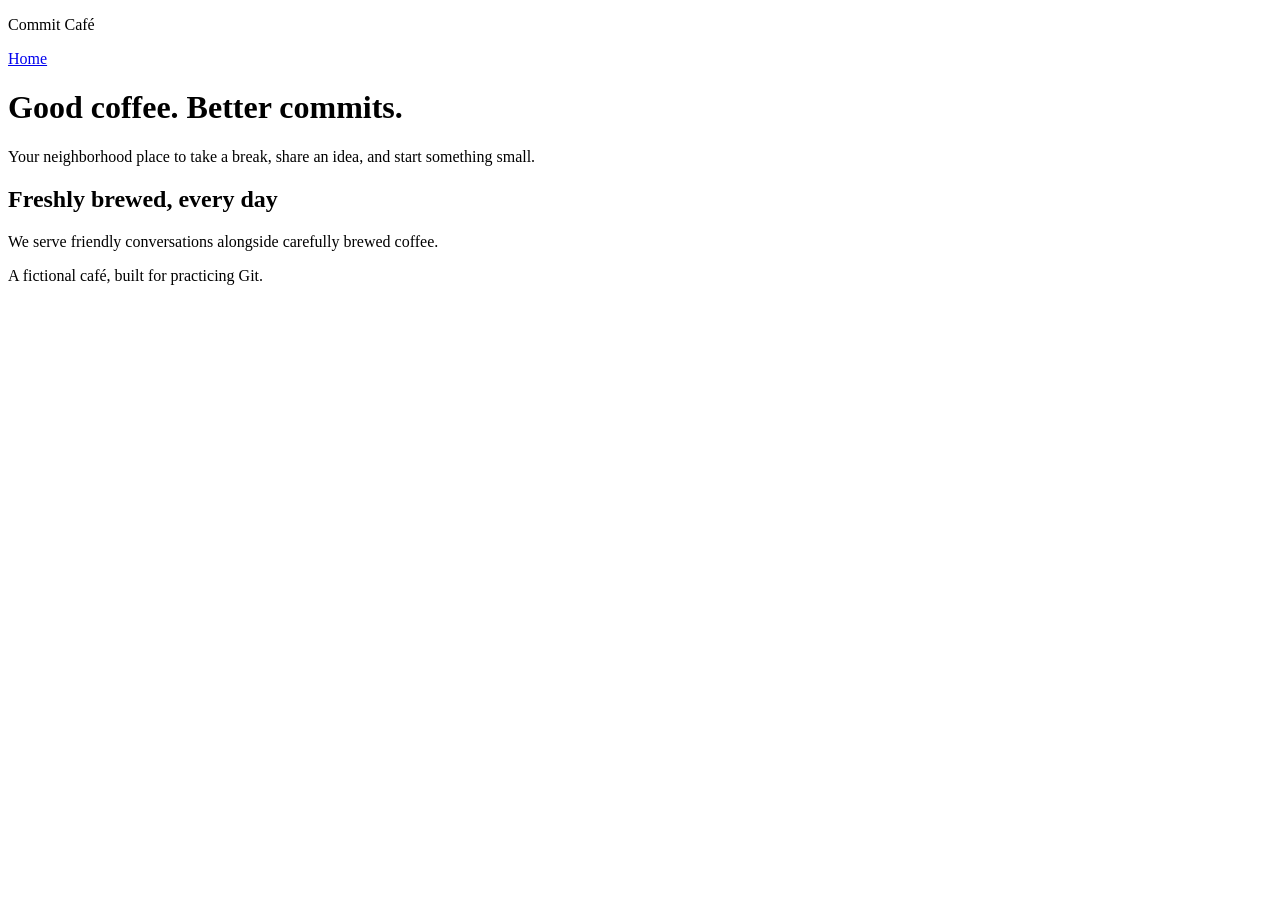
==== index.html @ ac2ff211 "feat: add the café landing page" ====
<!doctype html>
<html lang="en">
<head>
  <meta charset="utf-8">
  <meta name="viewport" content="width=device-width, initial-scale=1">
  <meta name="description" content="A fictional neighborhood café for a hands-on Git workshop.">
  <title>Home | Commit Café</title>
</head>
<body>
  <header>
    <p class="brand">Commit Café</p>
    <nav aria-label="Main navigation"><a href="index.html">Home</a></nav>
  </header>
  <main id="main">
    <h1>Good coffee. Better commits.</h1>
    <p>Your neighborhood place to take a break, share an idea, and start something small.</p>
    <section>
      <h2>Freshly brewed, every day</h2>
      <p>We serve friendly conversations alongside carefully brewed coffee.</p>
    </section>
  </main>
  <footer><p>A fictional café, built for practicing Git.</p></footer>
</body>
</html>
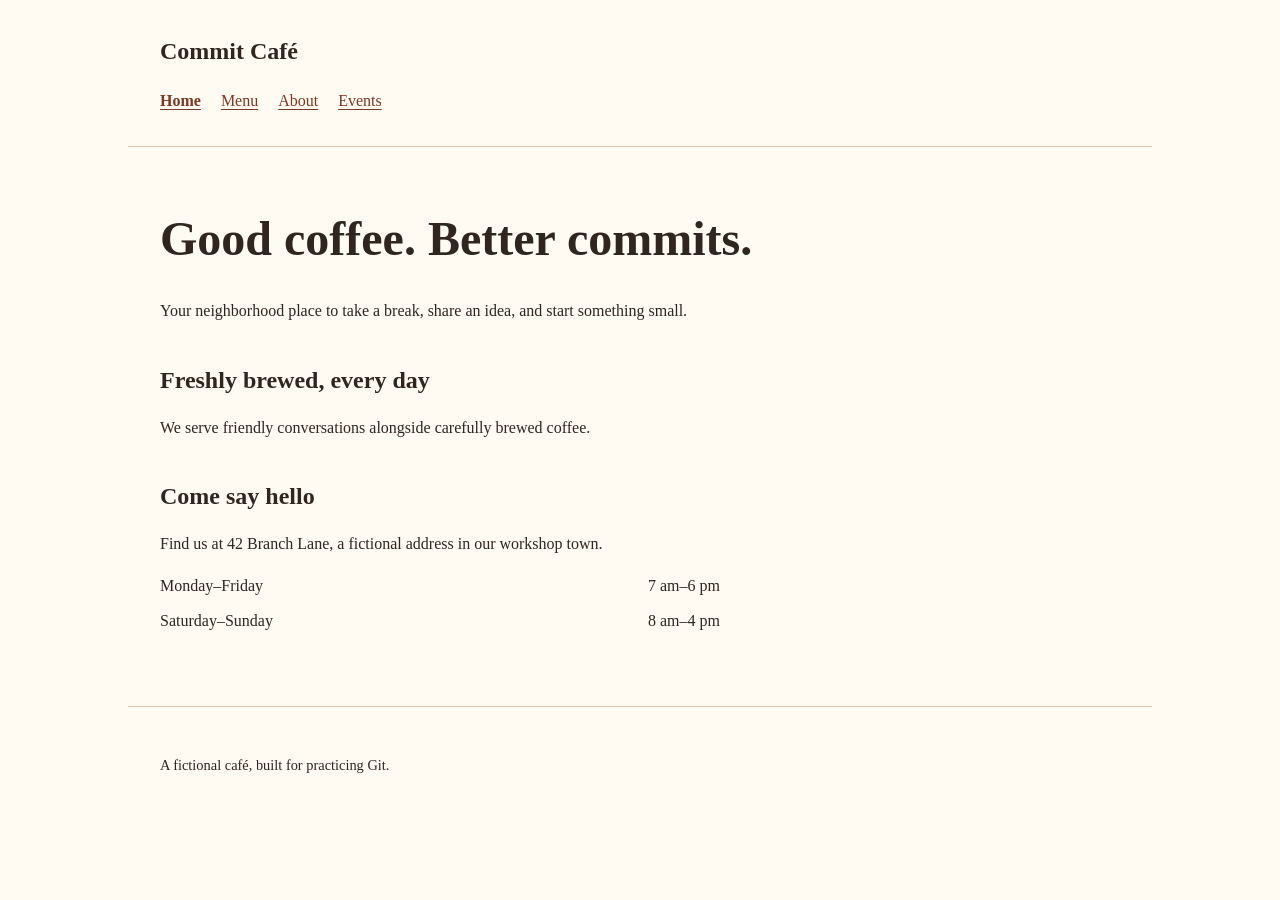
==== commit 9312a2f0: "feat: add keyboard skip links and current page indicators" ====
--- a/index.html
+++ b/index.html
@@ -5,11 +5,13 @@
   <meta name="viewport" content="width=device-width, initial-scale=1">
   <meta name="description" content="A fictional neighborhood café for a hands-on Git workshop.">
   <title>Home | Commit Café</title>
+  <link rel="stylesheet" href="styles.css">
 </head>
 <body>
+  <a class="skip-link" href="#main">Skip to content</a>
   <header>
     <p class="brand">Commit Café</p>
-    <nav aria-label="Main navigation"><a href="index.html">Home</a></nav>
+    <nav aria-label="Main navigation"><a href="index.html" aria-current="page">Home</a><a href="menu.html">Menu</a><a href="about.html">About</a><a href="events.html">Events</a></nav>
   </header>
   <main id="main">
     <h1>Good coffee. Better commits.</h1>
@@ -18,6 +20,14 @@
       <h2>Freshly brewed, every day</h2>
       <p>We serve friendly conversations alongside carefully brewed coffee.</p>
     </section>
+    <section>
+      <h2>Come say hello</h2>
+      <p>Find us at 42 Branch Lane, a fictional address in our workshop town.</p>
+      <dl class="hours">
+        <dt>Monday–Friday</dt><dd>7 am–6 pm</dd>
+        <dt>Saturday–Sunday</dt><dd>8 am–4 pm</dd>
+      </dl>
+    </section>
   </main>
   <footer><p>A fictional café, built for practicing Git.</p></footer>
 </body>
--- a/styles.css
+++ b/styles.css
@@ -0,0 +1,41 @@
+:root {
+  color-scheme: light;
+  --paper: #fffaf2;
+  --ink: #30261f;
+  --accent: #7b3822;
+  --line: #dac7b3;
+}
+
+* { box-sizing: border-box; }
+body {
+  margin: 0;
+  background: var(--paper);
+  color: var(--ink);
+  font-family: Georgia, serif;
+  line-height: 1.65;
+}
+header, main, footer { max-width: 64rem; margin: auto; padding: 2rem; }
+header { border-bottom: 1px solid var(--line); }
+.brand { font-size: 1.5rem; font-weight: bold; margin: 0 0 1rem; }
+h1 { font-size: 3rem; line-height: 1.15; }
+h2 { line-height: 1.25; }
+a { color: var(--accent); text-underline-offset: 0.2em; }
+nav { display: flex; gap: 1.25rem; flex-wrap: wrap; }
+section { margin-block: 2.5rem; }
+footer { border-top: 1px solid var(--line); font-size: 0.9rem; }
+
+.menu-list { list-style: none; padding: 0; }
+.menu-list li { display: flex; justify-content: space-between; gap: 1rem; padding-block: 0.75rem; border-bottom: 1px solid var(--line); }
+.hours { display: grid; grid-template-columns: 1fr 1fr; gap: 0.5rem 1rem; }
+.hours dd { margin: 0; }
+@media (max-width: 36rem) {
+  header, main, footer { padding: 1.25rem; }
+  h1 { font-size: 2.25rem; }
+  .hours { grid-template-columns: 1fr; }
+  .hours dd { margin-bottom: 0.75rem; }
+}
+
+a:focus-visible { outline: 3px solid var(--accent); outline-offset: 4px; }
+nav a[aria-current="page"] { font-weight: bold; }
+.skip-link { position: absolute; left: 1rem; top: -10rem; padding: 0.75rem; background: var(--paper); }
+.skip-link:focus { top: 1rem; }
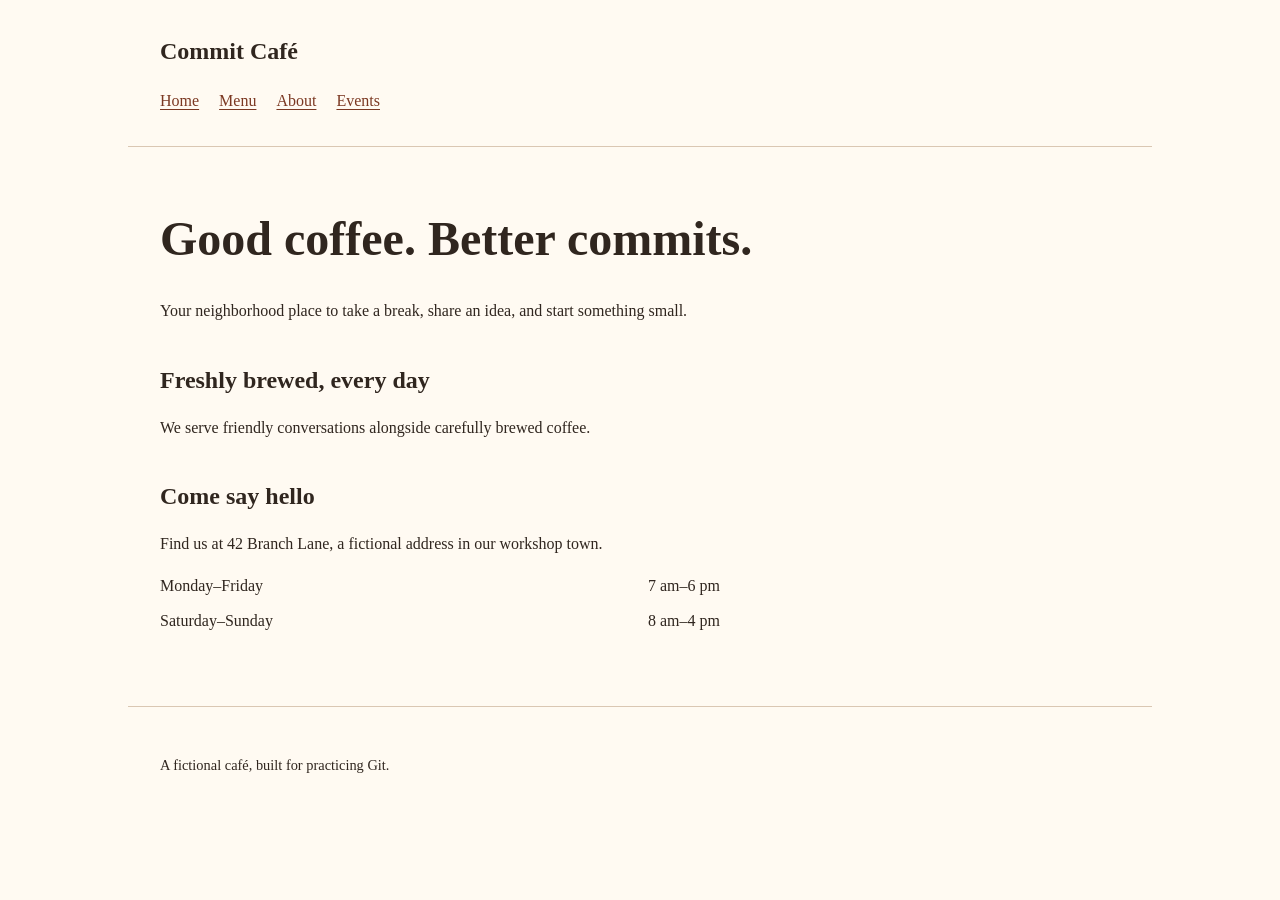
==== commit 4ae602ba: "feat: make community events reachable from every page" ====
--- a/index.html
+++ b/index.html
@@ -8,10 +8,9 @@
   <link rel="stylesheet" href="styles.css">
 </head>
 <body>
-  <a class="skip-link" href="#main">Skip to content</a>
   <header>
     <p class="brand">Commit Café</p>
-    <nav aria-label="Main navigation"><a href="index.html" aria-current="page">Home</a><a href="menu.html">Menu</a><a href="about.html">About</a><a href="events.html">Events</a></nav>
+    <nav aria-label="Main navigation"><a href="index.html">Home</a><a href="menu.html">Menu</a><a href="about.html">About</a><a href="events.html">Events</a></nav>
   </header>
   <main id="main">
     <h1>Good coffee. Better commits.</h1>
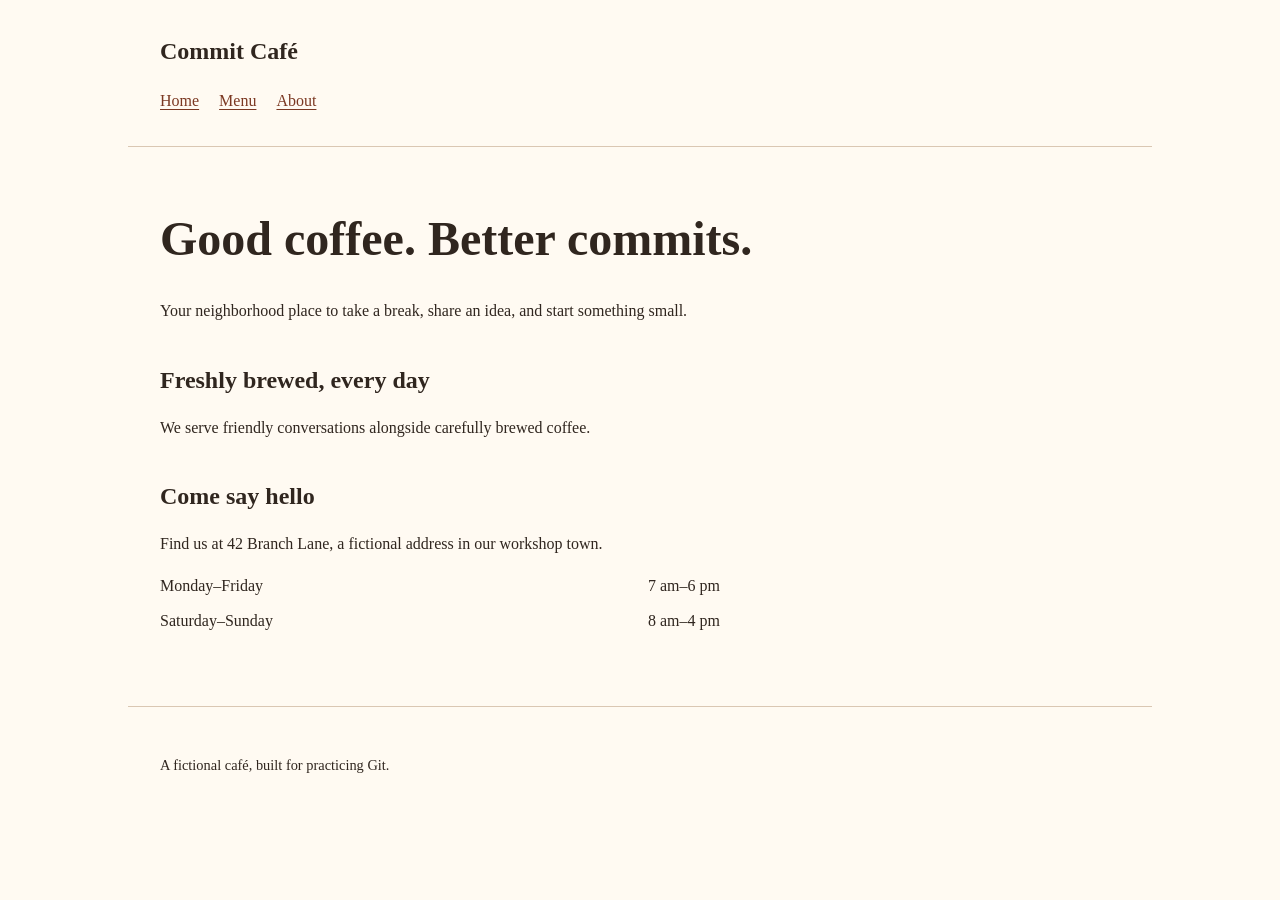
==== commit 014f4770: "feat: connect the home menu and about pages" ====
--- a/index.html
+++ b/index.html
@@ -10,7 +10,7 @@
 <body>
   <header>
     <p class="brand">Commit Café</p>
-    <nav aria-label="Main navigation"><a href="index.html">Home</a><a href="menu.html">Menu</a><a href="about.html">About</a><a href="events.html">Events</a></nav>
+    <nav aria-label="Main navigation"><a href="index.html">Home</a><a href="menu.html">Menu</a><a href="about.html">About</a></nav>
   </header>
   <main id="main">
     <h1>Good coffee. Better commits.</h1>
--- a/styles.css
+++ b/styles.css
@@ -34,8 +34,3 @@
   .hours { grid-template-columns: 1fr; }
   .hours dd { margin-bottom: 0.75rem; }
 }
-
-a:focus-visible { outline: 3px solid var(--accent); outline-offset: 4px; }
-nav a[aria-current="page"] { font-weight: bold; }
-.skip-link { position: absolute; left: 1rem; top: -10rem; padding: 0.75rem; background: var(--paper); }
-.skip-link:focus { top: 1rem; }
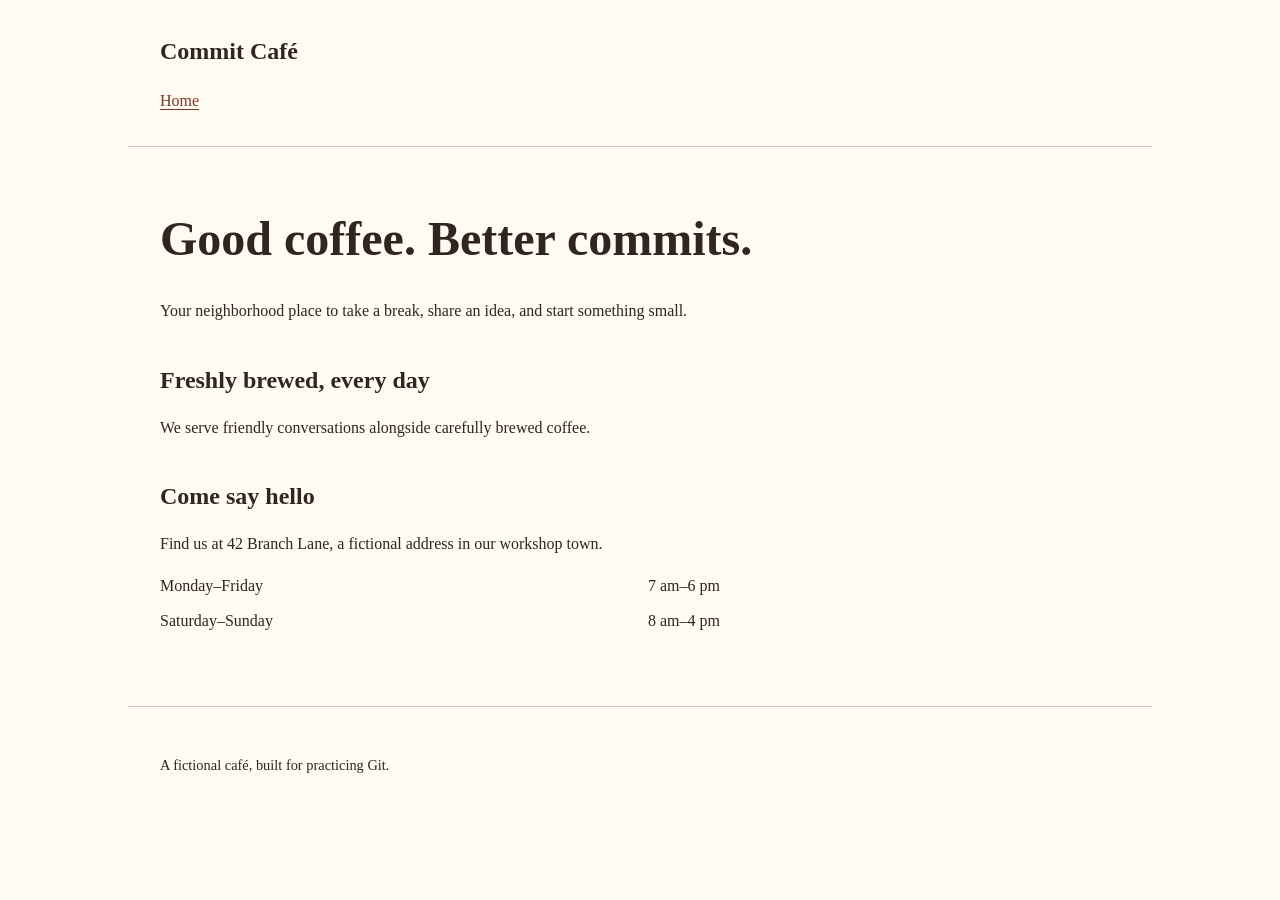
==== commit da9d5199: "feat: publish café hours and a fictional location" ====
--- a/index.html
+++ b/index.html
@@ -10,7 +10,7 @@
 <body>
   <header>
     <p class="brand">Commit Café</p>
-    <nav aria-label="Main navigation"><a href="index.html">Home</a><a href="menu.html">Menu</a><a href="about.html">About</a></nav>
+    <nav aria-label="Main navigation"><a href="index.html">Home</a></nav>
   </header>
   <main id="main">
     <h1>Good coffee. Better commits.</h1>
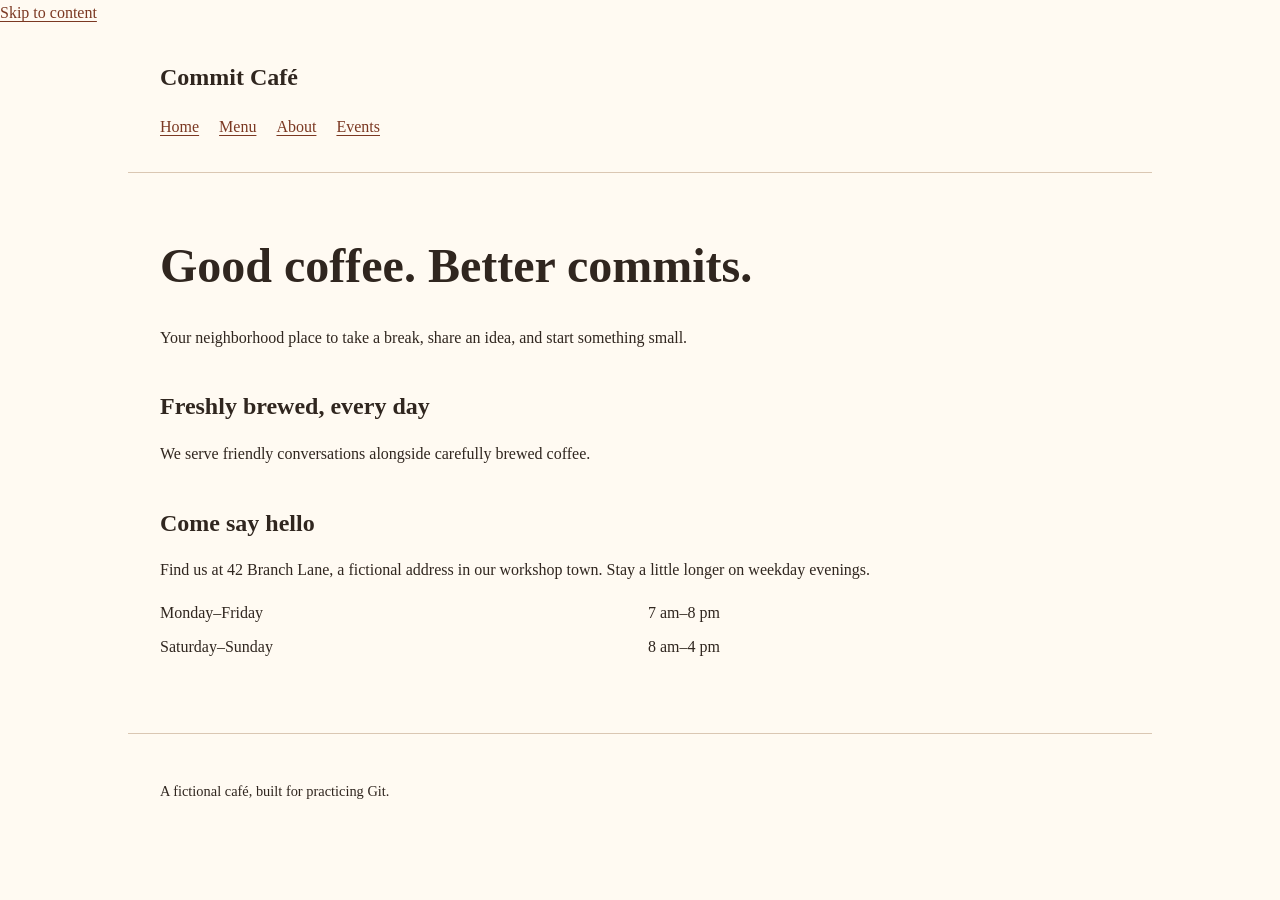
==== commit 848dd6ad: "docs: welcome visitors to the new evening hours" ====
--- a/index.html
+++ b/index.html
@@ -8,9 +8,10 @@
   <link rel="stylesheet" href="styles.css">
 </head>
 <body>
+  <a class="skip-link" href="#main">Skip to content</a>
   <header>
     <p class="brand">Commit Café</p>
-    <nav aria-label="Main navigation"><a href="index.html">Home</a></nav>
+    <nav aria-label="Main navigation"><a href="index.html" aria-current="page">Home</a><a href="menu.html">Menu</a><a href="about.html">About</a><a href="events.html">Events</a></nav>
   </header>
   <main id="main">
     <h1>Good coffee. Better commits.</h1>
@@ -21,9 +22,9 @@
     </section>
     <section>
       <h2>Come say hello</h2>
-      <p>Find us at 42 Branch Lane, a fictional address in our workshop town.</p>
+      <p>Find us at 42 Branch Lane, a fictional address in our workshop town. Stay a little longer on weekday evenings.</p>
       <dl class="hours">
-        <dt>Monday–Friday</dt><dd>7 am–6 pm</dd>
+        <dt>Monday–Friday</dt><dd>7 am–8 pm</dd>
         <dt>Saturday–Sunday</dt><dd>8 am–4 pm</dd>
       </dl>
     </section>
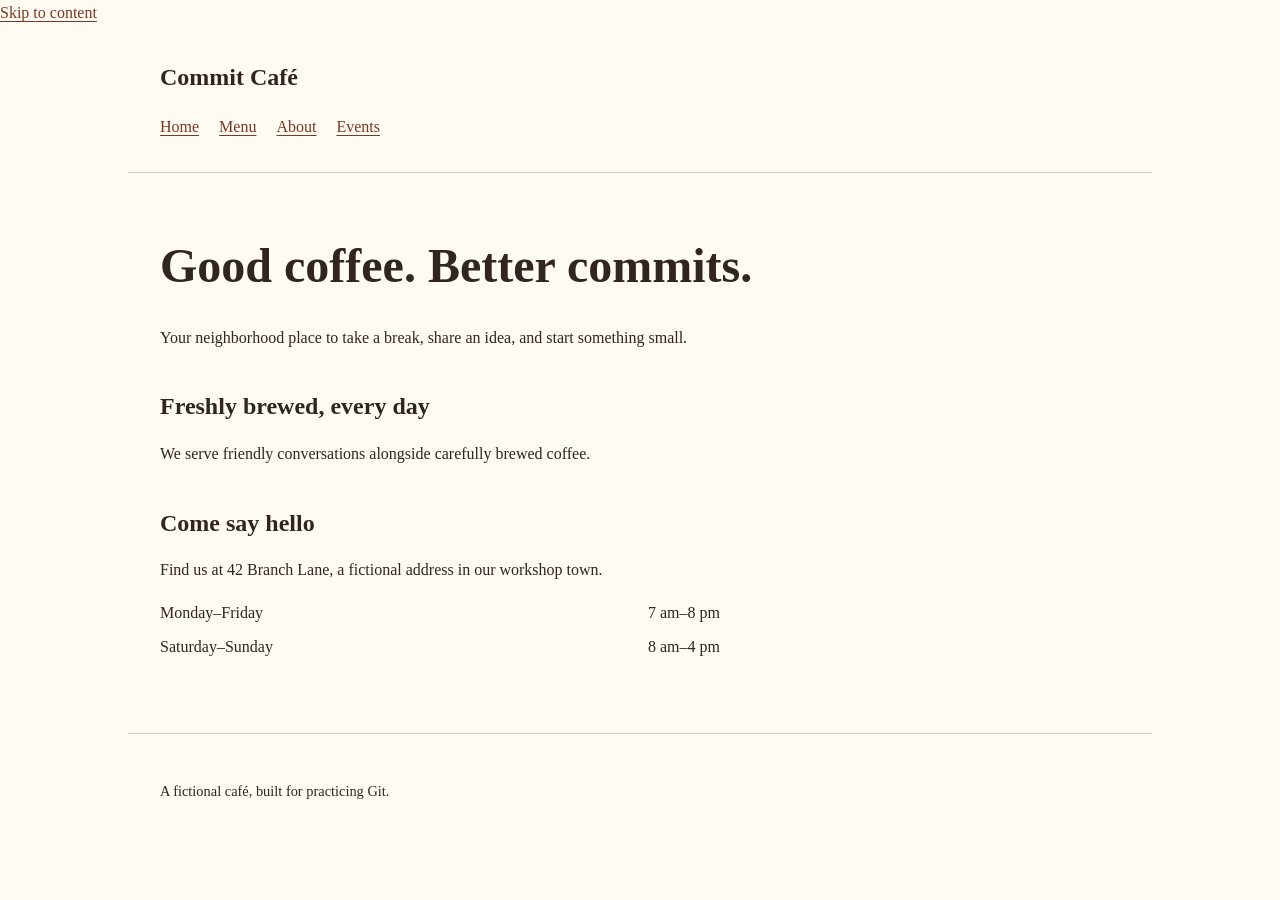
==== commit 6c0c646f: "feat: try later weekday closing hours" ====
--- a/index.html
+++ b/index.html
@@ -22,7 +22,7 @@
     </section>
     <section>
       <h2>Come say hello</h2>
-      <p>Find us at 42 Branch Lane, a fictional address in our workshop town. Stay a little longer on weekday evenings.</p>
+      <p>Find us at 42 Branch Lane, a fictional address in our workshop town.</p>
       <dl class="hours">
         <dt>Monday–Friday</dt><dd>7 am–8 pm</dd>
         <dt>Saturday–Sunday</dt><dd>8 am–4 pm</dd>
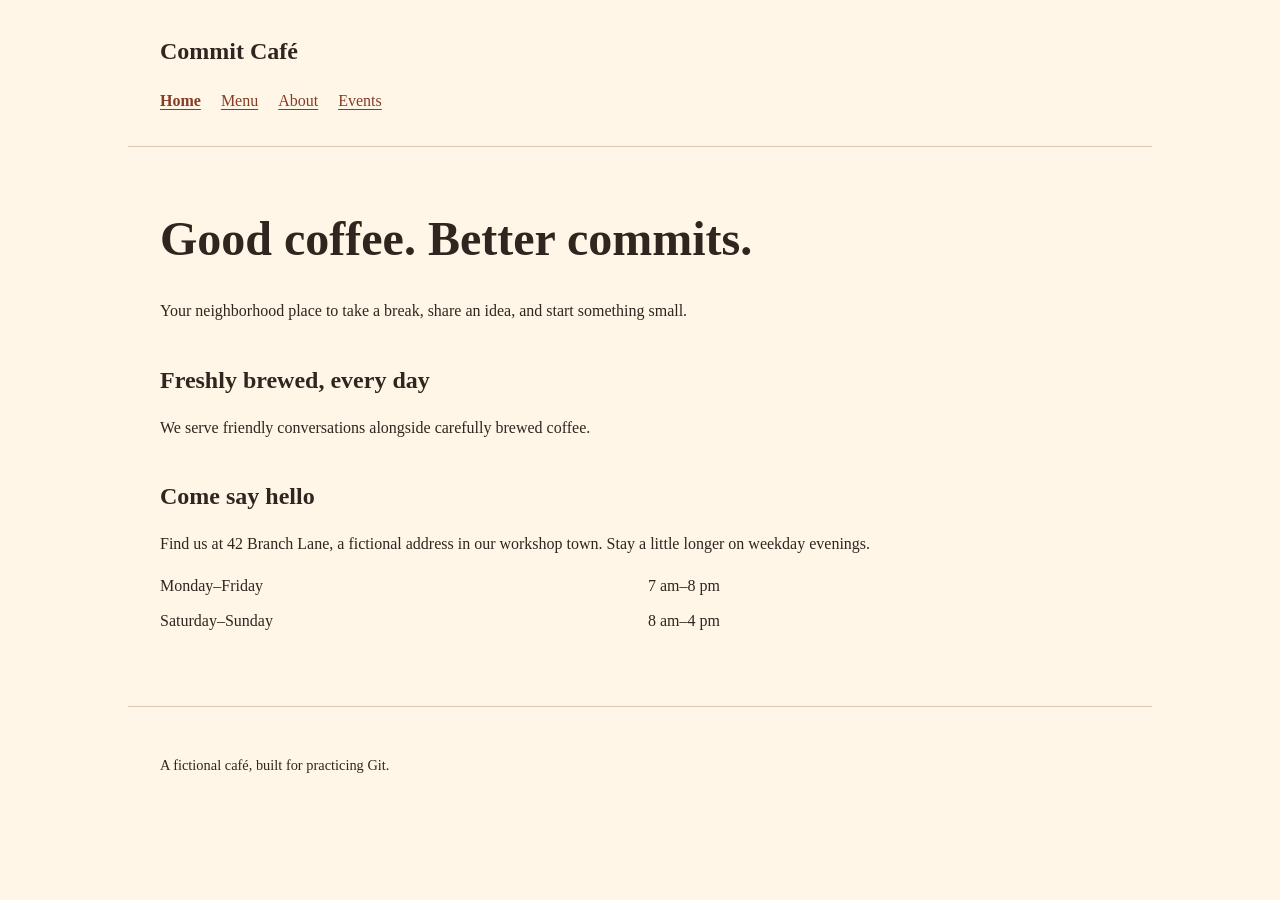
==== commit f7ed536a: "Merge 848dd6ad1773a8ff6220bd30ba370c5f5bbe6864 into a1acc5908632b4d44b72fb7f0abb2a9f5a3b8088" ====
--- a/index.html
+++ b/index.html
@@ -22,7 +22,7 @@
     </section>
     <section>
       <h2>Come say hello</h2>
-      <p>Find us at 42 Branch Lane, a fictional address in our workshop town.</p>
+      <p>Find us at 42 Branch Lane, a fictional address in our workshop town. Stay a little longer on weekday evenings.</p>
       <dl class="hours">
         <dt>Monday–Friday</dt><dd>7 am–8 pm</dd>
         <dt>Saturday–Sunday</dt><dd>8 am–4 pm</dd>
--- a/styles.css
+++ b/styles.css
@@ -1,8 +1,8 @@
 :root {
   color-scheme: light;
-  --paper: #fffaf2;
+  --paper: #fff6e8;
   --ink: #30261f;
-  --accent: #7b3822;
+  --accent: #843c24;
   --line: #dac7b3;
 }
 
@@ -34,3 +34,8 @@
   .hours { grid-template-columns: 1fr; }
   .hours dd { margin-bottom: 0.75rem; }
 }
+
+a:focus-visible { outline: 3px solid var(--accent); outline-offset: 4px; }
+nav a[aria-current="page"] { font-weight: bold; }
+.skip-link { position: absolute; left: 1rem; top: -10rem; padding: 0.75rem; background: var(--paper); }
+.skip-link:focus { top: 1rem; }
